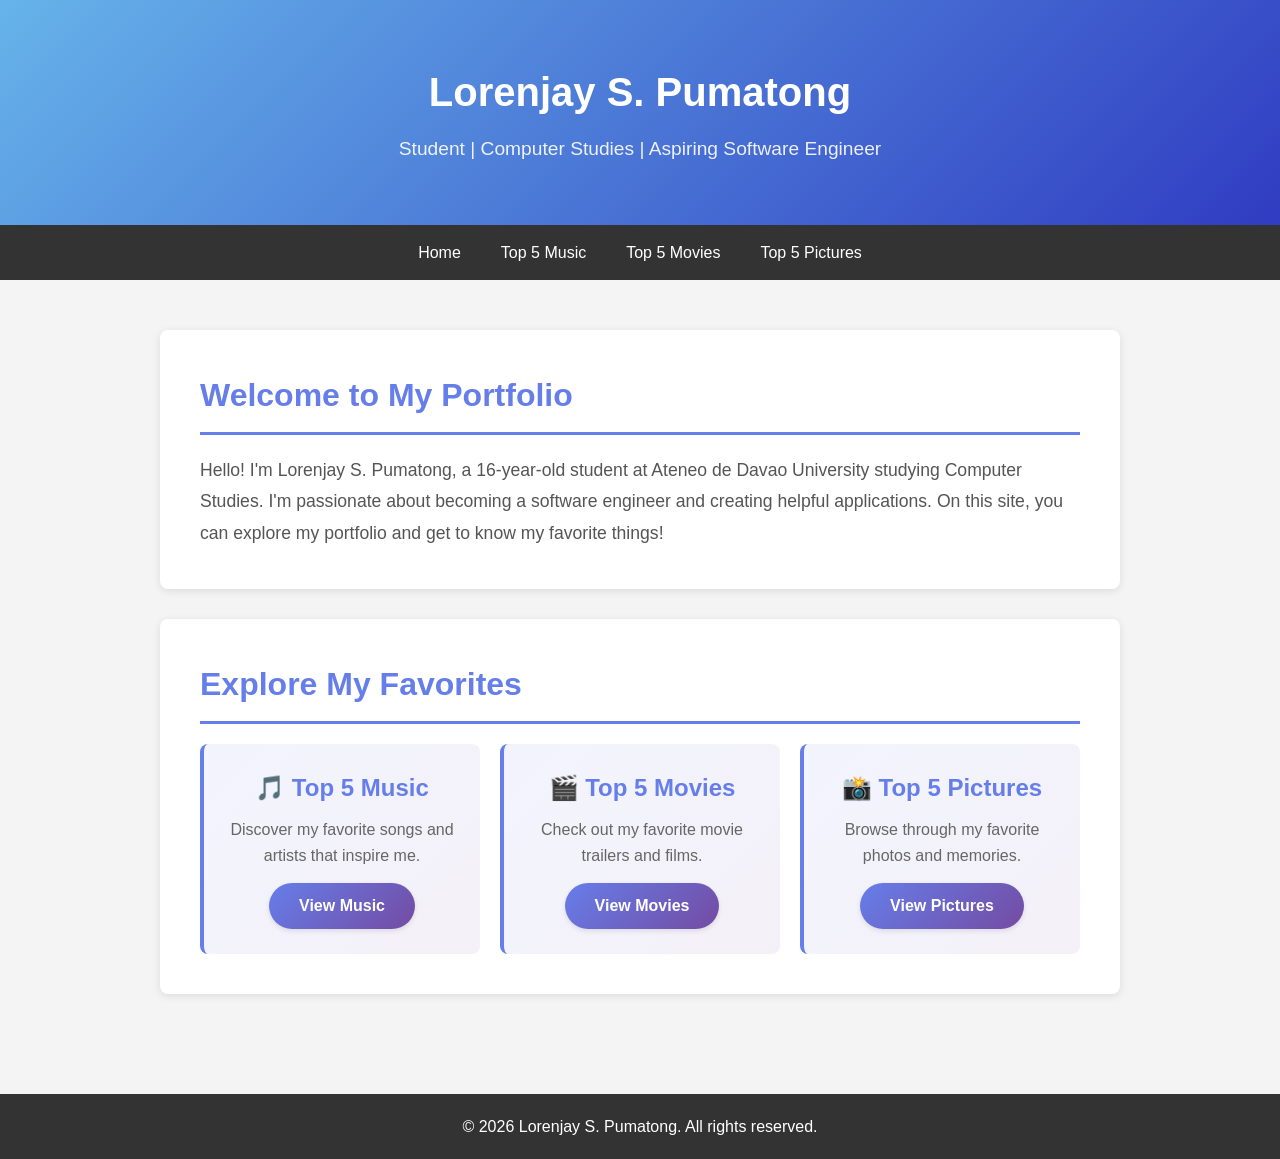
==== index.html/index.html @ e9f3fbf1 "Add files via upload" ====
<!DOCTYPE html>
<html lang="en">
<head>
    <meta charset="UTF-8">
    <meta name="viewport" content="width=device-width, initial-scale=1.0">
    <title>Lorenjay S. Pumatong - Portfolio</title>
    <link rel="stylesheet" href="style.css">
</head>
<body>
    <header>
        <h1>Lorenjay S. Pumatong</h1>
        <p>Student | Computer Studies | Aspiring Software Engineer</p>
    </header>

    <nav>
        <ul>
            <li><a href="index.html">Home</a></li>
            <li><a href="music.html">Top 5 Music</a></li>
            <li><a href="movies.html">Top 5 Movies</a></li>
            <li><a href="pictures.html">Top 5 Pictures</a></li>
        </ul>
    </nav>

    <div class="container">
        <section id="home">
            <h2>Welcome to My Portfolio</h2>
            <p class="about-text">
                Hello! I'm Lorenjay S. Pumatong, a 16-year-old student at Ateneo de Davao University studying Computer Studies. 
                I'm passionate about becoming a software engineer and creating helpful applications. 
                On this site, you can explore my portfolio and get to know my favorite things!
            </p>
        </section>

        <section id="quick-links">
            <h2>Explore My Favorites</h2>
            <div class="quick-links-grid">
                <div class="quick-link-card">
                    <h3>🎵 Top 5 Music</h3>
                    <p>Discover my favorite songs and artists that inspire me.</p>
                    <a href="music.html" class="btn">View Music</a>
                </div>
                <div class="quick-link-card">
                    <h3>🎬 Top 5 Movies</h3>
                    <p>Check out my favorite movie trailers and films.</p>
                    <a href="movies.html" class="btn">View Movies</a>
                </div>
                <div class="quick-link-card">
                    <h3>📸 Top 5 Pictures</h3>
                    <p>Browse through my favorite photos and memories.</p>
                    <a href="pictures.html" class="btn">View Pictures</a>
                </div>
            </div>
        </section>
    </div>

    <footer>
        <p>&copy; 2026 Lorenjay S. Pumatong. All rights reserved.</p>
    </footer>
</body>
</html>
---- index.html/style.css ----
* {
    margin: 0;
    padding: 0;
    box-sizing: border-box;
}

body {
    font-family: 'Segoe UI', Tahoma, Geneva, Verdana, sans-serif;
    line-height: 1.6;
    color: #333;
    background-color: #f4f4f4;
}

header {
    background: linear-gradient(135deg, #66b3ea 0%, #303cc2 100%);
    color: white;
    padding: 60px 20px;
    text-align: center;
    box-shadow: 0 2px 10px rgba(0, 0, 0, 0.1);
}

header h1 {
    font-size: 2.5em;
    margin-bottom: 10px;
}

header p {
    font-size: 1.2em;
    opacity: 0.9;
}

nav {
    background-color: #333;
    padding: 0;
    position: sticky;
    top: 0;
    z-index: 100;
}

nav ul {
    list-style: none;
    display: flex;
    justify-content: center;
    flex-wrap: wrap;
}

nav ul li {
    margin: 0;
}

nav ul li a {
    display: block;
    color: white;
    text-decoration: none;
    padding: 15px 20px;
    transition: background-color 0.3s;
}

nav ul li a:hover {
    background-color: #667eea;
}

.container {
    max-width: 1000px;
    margin: 0 auto;
    padding: 20px;
}

section {
    background: white;
    margin: 30px 0;
    padding: 40px;
    border-radius: 8px;
    box-shadow: 0 2px 8px rgba(0, 0, 0, 0.1);
}

section h2 {
    color: #667eea;
    font-size: 2em;
    margin-bottom: 20px;
    border-bottom: 3px solid #667eea;
    padding-bottom: 10px;
}

.about-text {
    font-size: 1.1em;
    line-height: 1.8;
    color: #555;
}

.quick-links-grid {
    display: grid;
    grid-template-columns: repeat(auto-fit, minmax(250px, 1fr));
    gap: 20px;
    margin-top: 20px;
}

.quick-link-card {
    background: linear-gradient(135deg, #667eea15 0%, #764ba215 100%);
    padding: 25px;
    border-radius: 8px;
    border-left: 4px solid #667eea;
    transition: transform 0.3s, box-shadow 0.3s;
    text-align: center;
}

.quick-link-card:hover {
    transform: translateY(-5px);
    box-shadow: 0 5px 15px rgba(0, 0, 0, 0.1);
}

.quick-link-card h3 {
    color: #667eea;
    margin-bottom: 10px;
    font-size: 1.5em;
}

.quick-link-card p {
    color: #666;
    margin-bottom: 15px;
}

.btn {
    display: inline-block;
    background: linear-gradient(135deg, #667eea 0%, #744ba2 100%);
    color: white;
    padding: 10px 30px;
    border-radius: 25px;
    text-decoration: none;
    transition: transform 0.3s, box-shadow 0.3s;
    font-weight: 600;
    box-shadow: 0 2px 5px rgba(0, 0, 0, 0.1);
}

.btn:hover {
    transform: scale(1.05);
    box-shadow: 0 4px 10px rgba(0, 0, 0, 0.2);
}

.favorites-grid {
    display: grid;
    grid-template-columns: repeat(auto-fit, minmax(250px, 1fr));
    gap: 20px;
    margin-top: 20px;
}

.favorite-card {
    background: white;
    padding: 20px;
    border-radius: 8px;
    border: 2px solid #667eea;
    transition: transform 0.3s, box-shadow 0.3s;
}

.favorite-card:hover {
    transform: translateY(-3px);
    box-shadow: 0 5px 15px rgba(102, 126, 234, 0.2);
}

.favorite-card h3 {
    color: #667eea;
    margin-bottom: 10px;
}

.favorite-card p {
    color: #666;
    margin: 8px 0;
}

.description {
    font-style: italic;
    color: #888;
    margin-top: 10px;
}

.picture-card {
    background: white;
    padding: 20px;
    border-radius: 8px;
    border: 2px solid #667eea;
    transition: transform 0.3s, box-shadow 0.3s;
}

.picture-card:hover {
    transform: translateY(-3px);
    box-shadow: 0 5px 15px rgba(102, 126, 234, 0.2);
}

.picture-card h3 {
    color: #667eea;
    margin-bottom: 10px;
}

.image-placeholder {
    background: linear-gradient(135deg, #667eea15 0%, #714ba215 100%);
    border: 2px dashed #667eea;
    border-radius: 8px;
    padding: 40px 20px;
    text-align: center;
    margin: 15px 0;
}

.image-placeholder p {
    color: #667eea;
    margin: 0;
}

.image-placeholder p:first-child {
    font-size: 2.5em;
    margin-bottom: 10px;
}

footer {
    background-color: #333;
    color: white;
    text-align: center;
    padding: 20px;
    margin-top: 50px;
}

footer p {
    margin: 0;
}

@media (max-width: 768px) {
    header h1 {
        font-size: 1.8em;
    }

    nav ul {
        flex-direction: column;
    }

    nav ul li a {
        padding: 10px 15px;
    }

    section {
        padding: 20px;
    }

    .quick-links-grid {
        grid-template-columns: 1fr;
    }

    .favorites-grid {
        grid-template-columns: 1fr;
    }
}
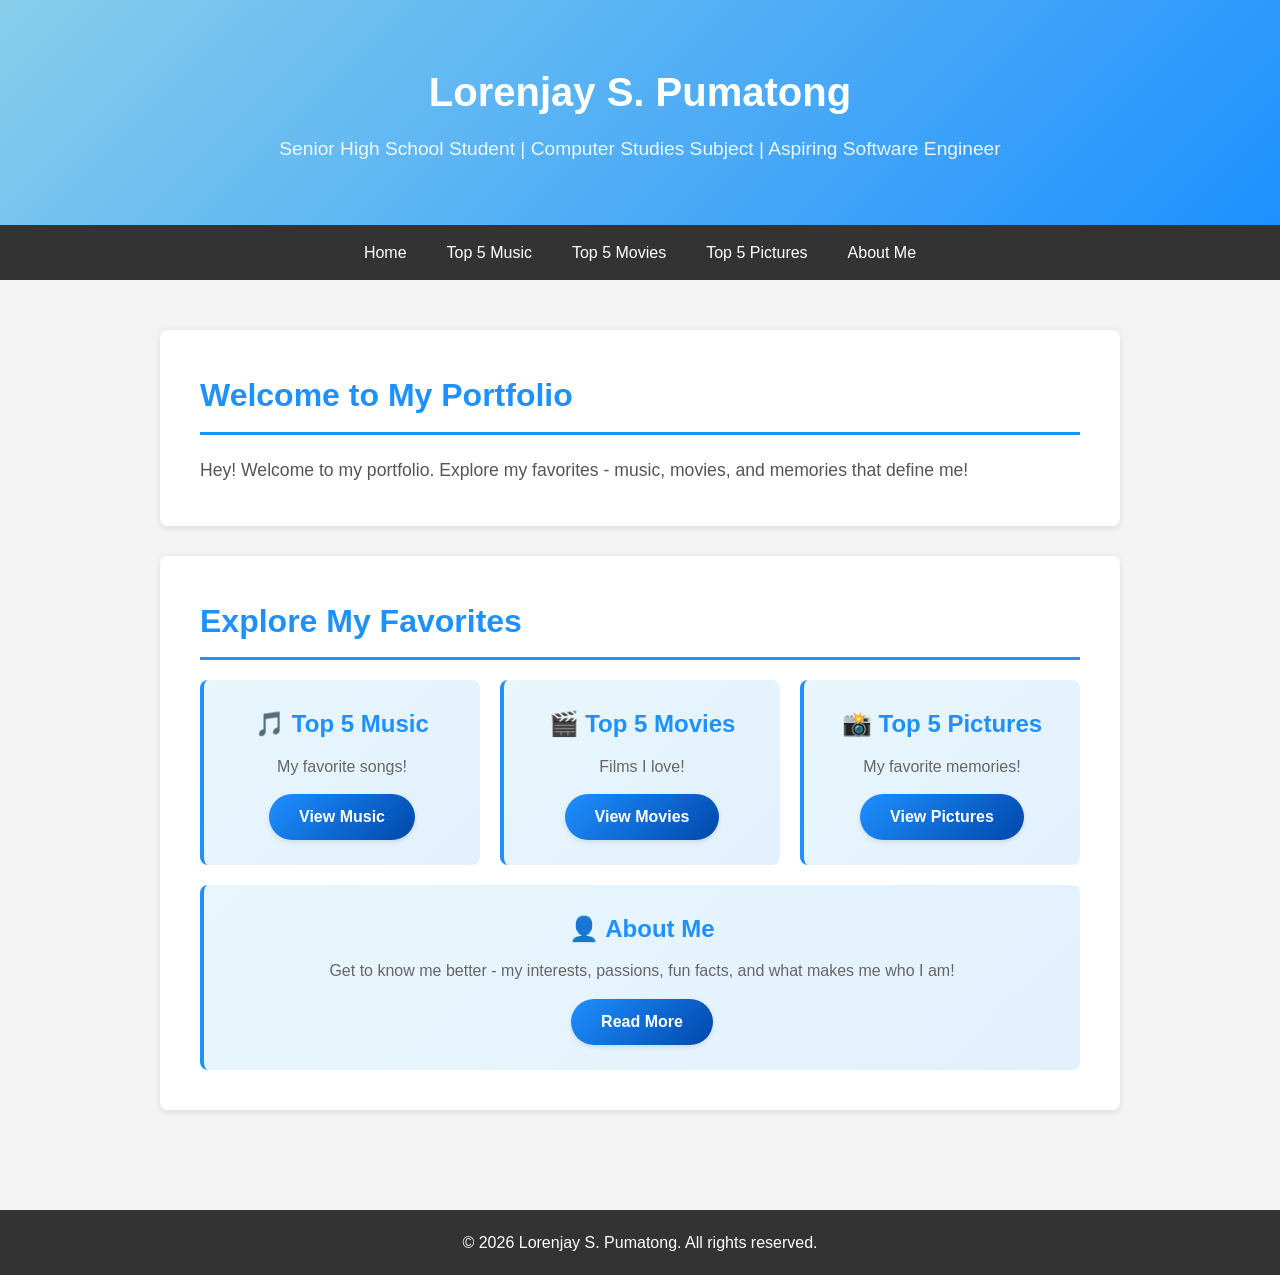
==== commit 8c7e171c: "Add files via upload" ====
--- a/index.html/index.html
+++ b/index.html/index.html
@@ -9,7 +9,7 @@
 <body>
     <header>
         <h1>Lorenjay S. Pumatong</h1>
-        <p>Student | Computer Studies | Aspiring Software Engineer</p>
+        <p>Senior High School Student | Computer Studies Subject | Aspiring Software Engineer</p>
     </header>
 
     <nav>
@@ -18,6 +18,7 @@
             <li><a href="music.html">Top 5 Music</a></li>
             <li><a href="movies.html">Top 5 Movies</a></li>
             <li><a href="pictures.html">Top 5 Pictures</a></li>
+            <li><a href="about.html">About Me</a></li>
         </ul>
     </nav>
 
@@ -25,9 +26,7 @@
         <section id="home">
             <h2>Welcome to My Portfolio</h2>
             <p class="about-text">
-                Hello! I'm Lorenjay S. Pumatong, a 16-year-old student at Ateneo de Davao University studying Computer Studies. 
-                I'm passionate about becoming a software engineer and creating helpful applications. 
-                On this site, you can explore my portfolio and get to know my favorite things!
+                Hey! Welcome to my portfolio. Explore my favorites - music, movies, and memories that define me!
             </p>
         </section>
 
@@ -36,18 +35,25 @@
             <div class="quick-links-grid">
                 <div class="quick-link-card">
                     <h3>🎵 Top 5 Music</h3>
-                    <p>Discover my favorite songs and artists that inspire me.</p>
+                    <p>My favorite songs!</p>
                     <a href="music.html" class="btn">View Music</a>
                 </div>
                 <div class="quick-link-card">
                     <h3>🎬 Top 5 Movies</h3>
-                    <p>Check out my favorite movie trailers and films.</p>
+                    <p>Films I love!</p>
                     <a href="movies.html" class="btn">View Movies</a>
                 </div>
                 <div class="quick-link-card">
                     <h3>📸 Top 5 Pictures</h3>
-                    <p>Browse through my favorite photos and memories.</p>
+                    <p>My favorite memories!</p>
                     <a href="pictures.html" class="btn">View Pictures</a>
+                </div>
+            </div>
+            <div class="about-me-card">
+                <div class="quick-link-card">
+                    <h3>👤 About Me</h3>
+                    <p>Get to know me better - my interests, passions, fun facts, and what makes me who I am!</p>
+                    <a href="about.html" class="btn">Read More</a>
                 </div>
             </div>
         </section>
--- a/index.html/style.css
+++ b/index.html/style.css
@@ -12,7 +12,7 @@
 }
 
 header {
-    background: linear-gradient(135deg, #66b3ea 0%, #303cc2 100%);
+    background: linear-gradient(135deg, #87CEEB 0%, #1E90FF 100%);
     color: white;
     padding: 60px 20px;
     text-align: center;
@@ -57,7 +57,7 @@
 }
 
 nav ul li a:hover {
-    background-color: #667eea;
+    background-color: #1E90FF;
 }
 
 .container {
@@ -75,10 +75,10 @@
 }
 
 section h2 {
-    color: #667eea;
+    color: #1E90FF;
     font-size: 2em;
     margin-bottom: 20px;
-    border-bottom: 3px solid #667eea;
+    border-bottom: 3px solid #1E90FF;
     padding-bottom: 10px;
 }
 
@@ -95,11 +95,18 @@
     margin-top: 20px;
 }
 
+.about-me-card {
+    display: grid;
+    grid-template-columns: 1fr;
+    gap: 20px;
+    margin-top: 20px;
+}
+
 .quick-link-card {
-    background: linear-gradient(135deg, #667eea15 0%, #764ba215 100%);
+    background: linear-gradient(135deg, #87CEEB30 0%, #1E90FF20 100%);
     padding: 25px;
     border-radius: 8px;
-    border-left: 4px solid #667eea;
+    border-left: 4px solid #1E90FF;
     transition: transform 0.3s, box-shadow 0.3s;
     text-align: center;
 }
@@ -110,7 +117,7 @@
 }
 
 .quick-link-card h3 {
-    color: #667eea;
+    color: #1E90FF;
     margin-bottom: 10px;
     font-size: 1.5em;
 }
@@ -122,7 +129,7 @@
 
 .btn {
     display: inline-block;
-    background: linear-gradient(135deg, #667eea 0%, #744ba2 100%);
+    background: linear-gradient(135deg, #1E90FF 0%, #0047AB 100%);
     color: white;
     padding: 10px 30px;
     border-radius: 25px;
@@ -148,17 +155,17 @@
     background: white;
     padding: 20px;
     border-radius: 8px;
-    border: 2px solid #667eea;
+    border: 2px solid #1E90FF;
     transition: transform 0.3s, box-shadow 0.3s;
 }
 
 .favorite-card:hover {
     transform: translateY(-3px);
-    box-shadow: 0 5px 15px rgba(102, 126, 234, 0.2);
+    box-shadow: 0 5px 15px rgba(30, 144, 255, 0.2);
 }
 
 .favorite-card h3 {
-    color: #667eea;
+    color: #1E90FF;
     margin-bottom: 10px;
 }
 
@@ -177,7 +184,7 @@
     background: white;
     padding: 20px;
     border-radius: 8px;
-    border: 2px solid #667eea;
+    border: 2px solid #1E90FF;
     transition: transform 0.3s, box-shadow 0.3s;
 }
 
@@ -187,13 +194,13 @@
 }
 
 .picture-card h3 {
-    color: #667eea;
+    color: #1E90FF;
     margin-bottom: 10px;
 }
 
 .image-placeholder {
-    background: linear-gradient(135deg, #667eea15 0%, #714ba215 100%);
-    border: 2px dashed #667eea;
+    background: linear-gradient(135deg, #87CEEB30 0%, #1E90FF20 100%);
+    border: 2px dashed #1E90FF;
     border-radius: 8px;
     padding: 40px 20px;
     text-align: center;
@@ -201,7 +208,7 @@
 }
 
 .image-placeholder p {
-    color: #667eea;
+    color: #1E90FF;
     margin: 0;
 }
 
@@ -222,6 +229,116 @@
     margin: 0;
 }
 
+.top5-intro {
+    list-style: none;
+    padding: 20px;
+    background: linear-gradient(135deg, #87CEEB30 0%, #1E90FF20 100%);
+    border-left: 4px solid #1E90FF;
+    border-radius: 8px;
+    margin: 20px 0;
+}
+
+.top5-intro li {
+    padding: 15px 0;
+    color: #555;
+    font-size: 1.05em;
+    line-height: 1.6;
+    border-bottom: 1px solid #ddd;
+}
+
+.top5-intro li:last-child {
+    border-bottom: none;
+}
+
+.link-inline {
+    color: #1E90FF;
+    text-decoration: none;
+    font-weight: 600;
+    transition: color 0.3s;
+}
+
+.link-inline:hover {
+    color: #0047AB;
+    text-decoration: underline;
+}
+
+.about-content {
+    line-height: 1.8;
+}
+
+.about-content h3 {
+    font-size: 1.3em;
+}
+
+.interests-list {
+    margin: 20px 0;
+}
+
+.interests-items {
+    list-style: none;
+    padding-left: 0;
+    margin-top: 15px;
+}
+
+.interests-items li {
+    padding: 12px 0 12px 30px;
+    position: relative;
+    color: #555;
+    font-size: 1.05em;
+}
+
+.interests-items li:before {
+    content: "▸";
+    position: absolute;
+    left: 0;
+    color: #1E90FF;
+    font-weight: bold;
+    font-size: 1.2em;
+}
+
+.fun-facts-grid {
+    display: grid;
+    grid-template-columns: repeat(auto-fit, minmax(200px, 1fr));
+    gap: 20px;
+    margin-top: 20px;
+}
+
+.fun-fact-card {
+    background: white;
+    padding: 20px;
+    border-radius: 8px;
+    border-left: 4px solid #1E90FF;
+    box-shadow: 0 2px 8px rgba(0, 0, 0, 0.1);
+    transition: transform 0.3s, box-shadow 0.3s;
+    text-align: center;
+}
+
+.fun-fact-card:hover {
+    transform: translateY(-3px);
+    box-shadow: 0 5px 15px rgba(30, 144, 255, 0.2);
+}
+
+.fun-fact-card p {
+    color: #555;
+    font-size: 1.05em;
+    margin: 0;
+}
+
+.picture-image {
+    width: 100%;
+    height: 250px;
+    object-fit: cover;
+    border-radius: 8px;
+    margin: 15px 0;
+    box-shadow: 0 3px 8px rgba(0, 0, 0, 0.15);
+    transition: transform 0.3s, box-shadow 0.3s;
+}
+
+.picture-card:hover .picture-image {
+    transform: scale(1.05);
+    box-shadow: 0 5px 15px rgba(30, 144, 255, 0.2);
+}
+
 @media (max-width: 768px) {
     header h1 {
         font-size: 1.8em;
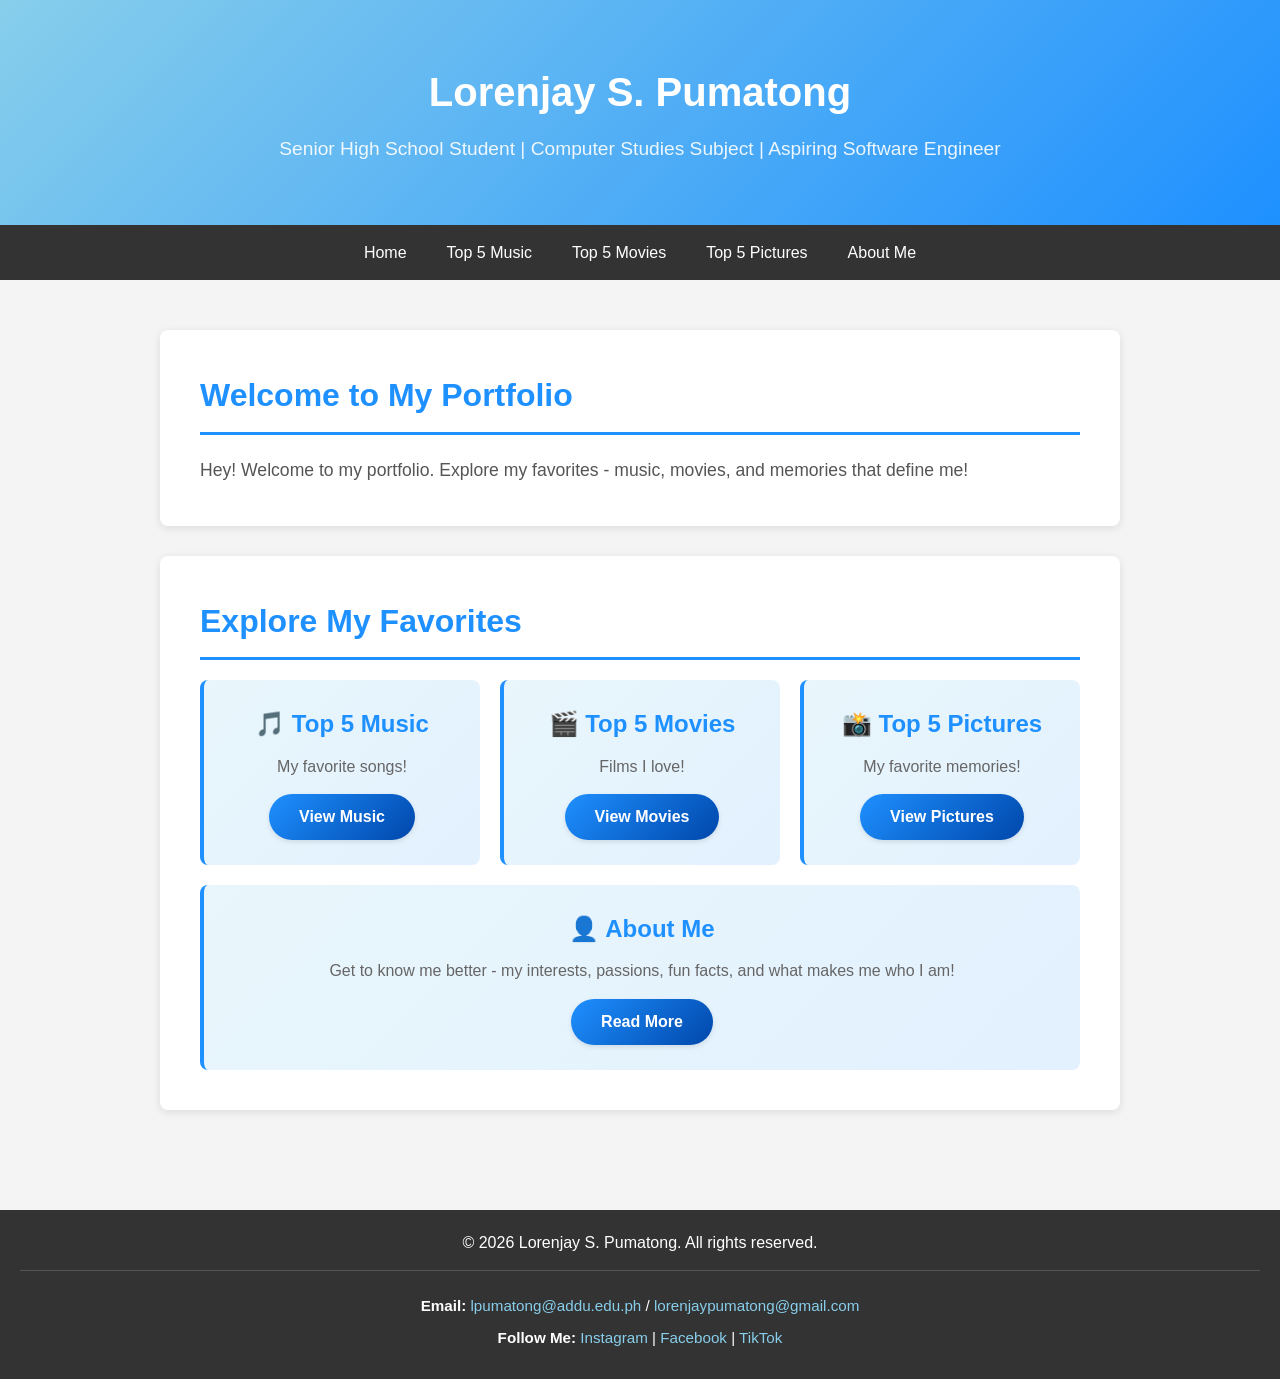
==== commit 1c632785: "Add files via upload" ====
--- a/index.html/index.html
+++ b/index.html/index.html
@@ -61,6 +61,14 @@
 
     <footer>
         <p>&copy; 2026 Lorenjay S. Pumatong. All rights reserved.</p>
+        <div class="contact-info">
+            <p><strong>Email:</strong> <a href="mailto:lpumatong@addu.edu.ph">lpumatong@addu.edu.ph</a> / <a href="mailto:lorenjaypumatong@gmail.com">lorenjaypumatong@gmail.com</a></p>
+            <p><strong>Follow Me:</strong> 
+                <a href="https://instagram.com/_jay2_20" target="_blank">Instagram</a> | 
+                <a href="https://facebook.com/Loren Jay" target="_blank">Facebook</a> | 
+                <a href="https://tiktok.com/@lorenjay00" target="_blank">TikTok</a>
+            </p>
+        </div>
     </footer>
 </body>
 </html>
--- a/index.html/style.css
+++ b/index.html/style.css
@@ -229,6 +229,28 @@
     margin: 0;
 }
 
+.contact-info {
+    margin-top: 15px;
+    padding-top: 15px;
+    border-top: 1px solid #555;
+}
+
+.contact-info p {
+    margin: 8px 0;
+    font-size: 0.95em;
+}
+
+.contact-info a {
+    color: #87CEEB;
+    text-decoration: none;
+    transition: color 0.3s;
+}
+
+.contact-info a:hover {
+    color: #1E90FF;
+    text-decoration: underline;
+}
+
 .top5-intro {
     list-style: none;
     padding: 20px;
@@ -334,6 +356,24 @@
     transition: transform 0.3s, box-shadow 0.3s;
 }
 
+.movie-poster {
+    width: auto;
+    max-width: 100%;
+    max-height: 280px;
+    height: auto;
+    border-radius: 8px;
+    margin: 15px auto;
+    box-shadow: 0 3px 8px rgba(0, 0, 0, 0.15);
+    transition: transform 0.3s, box-shadow 0.3s;
+    display: block;
+    object-fit: scale-down;
+}
+
+.music-video {
+    border-radius: 8px;
+    margin: 15px 0;
+}
+
 .picture-card:hover .picture-image {
     transform: scale(1.05);
     box-shadow: 0 5px 15px rgba(30, 144, 255, 0.2);
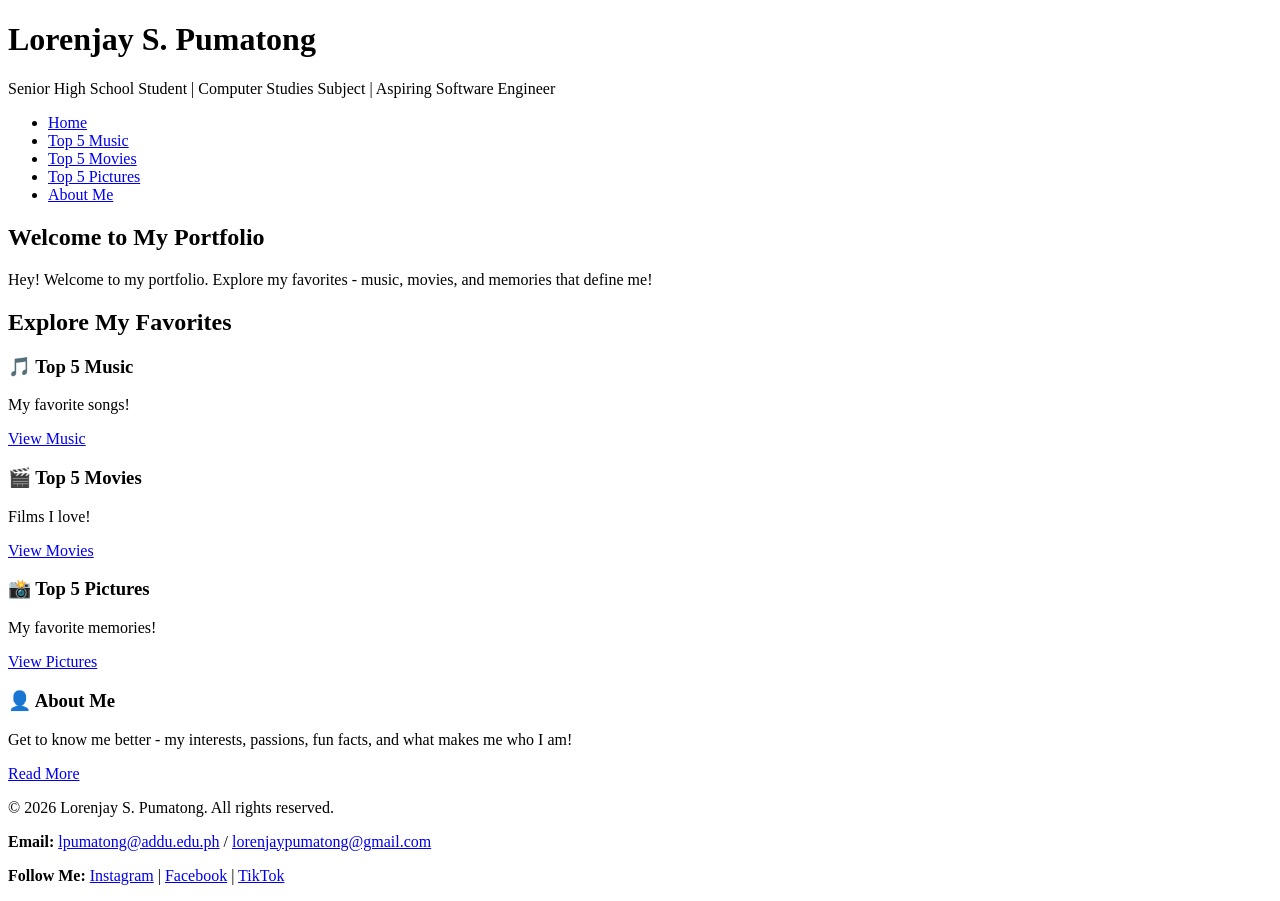
==== commit 7f90fcf2: "Add files via upload" ====
--- a/index.html/index.html
+++ b/index.html/index.html
@@ -4,7 +4,6 @@
     <meta charset="UTF-8">
     <meta name="viewport" content="width=device-width, initial-scale=1.0">
     <title>Lorenjay S. Pumatong - Portfolio</title>
-    <link rel="stylesheet" href="style.css">
 </head>
 <body>
     <header>
@@ -22,53 +21,47 @@
         </ul>
     </nav>
 
-    <div class="container">
-        <section id="home">
-            <h2>Welcome to My Portfolio</h2>
-            <p class="about-text">
-                Hey! Welcome to my portfolio. Explore my favorites - music, movies, and memories that define me!
-            </p>
-        </section>
+    <section id="home">
+        <h2>Welcome to My Portfolio</h2>
+        <p>Hey! Welcome to my portfolio. Explore my favorites - music, movies, and memories that define me!</p>
+    </section>
 
-        <section id="quick-links">
-            <h2>Explore My Favorites</h2>
-            <div class="quick-links-grid">
-                <div class="quick-link-card">
-                    <h3>🎵 Top 5 Music</h3>
-                    <p>My favorite songs!</p>
-                    <a href="music.html" class="btn">View Music</a>
-                </div>
-                <div class="quick-link-card">
-                    <h3>🎬 Top 5 Movies</h3>
-                    <p>Films I love!</p>
-                    <a href="movies.html" class="btn">View Movies</a>
-                </div>
-                <div class="quick-link-card">
-                    <h3>📸 Top 5 Pictures</h3>
-                    <p>My favorite memories!</p>
-                    <a href="pictures.html" class="btn">View Pictures</a>
-                </div>
-            </div>
-            <div class="about-me-card">
-                <div class="quick-link-card">
-                    <h3>👤 About Me</h3>
-                    <p>Get to know me better - my interests, passions, fun facts, and what makes me who I am!</p>
-                    <a href="about.html" class="btn">Read More</a>
-                </div>
-            </div>
-        </section>
-    </div>
+    <section id="quick-links">
+        <h2>Explore My Favorites</h2>
+        
+        <div>
+            <h3>🎵 Top 5 Music</h3>
+            <p>My favorite songs!</p>
+            <a href="music.html">View Music</a>
+        </div>
+
+        <div>
+            <h3>🎬 Top 5 Movies</h3>
+            <p>Films I love!</p>
+            <a href="movies.html">View Movies</a>
+        </div>
+
+        <div>
+            <h3>📸 Top 5 Pictures</h3>
+            <p>My favorite memories!</p>
+            <a href="pictures.html">View Pictures</a>
+        </div>
+
+        <div>
+            <h3>👤 About Me</h3>
+            <p>Get to know me better - my interests, passions, fun facts, and what makes me who I am!</p>
+            <a href="about.html">Read More</a>
+        </div>
+    </section>
 
     <footer>
         <p>&copy; 2026 Lorenjay S. Pumatong. All rights reserved.</p>
-        <div class="contact-info">
-            <p><strong>Email:</strong> <a href="mailto:lpumatong@addu.edu.ph">lpumatong@addu.edu.ph</a> / <a href="mailto:lorenjaypumatong@gmail.com">lorenjaypumatong@gmail.com</a></p>
-            <p><strong>Follow Me:</strong> 
-                <a href="https://instagram.com/_jay2_20" target="_blank">Instagram</a> | 
-                <a href="https://facebook.com/Loren Jay" target="_blank">Facebook</a> | 
-                <a href="https://tiktok.com/@lorenjay00" target="_blank">TikTok</a>
-            </p>
-        </div>
+        <p><strong>Email:</strong> <a href="mailto:lpumatong@addu.edu.ph">lpumatong@addu.edu.ph</a> / <a href="mailto:lorenjaypumatong@gmail.com">lorenjaypumatong@gmail.com</a></p>
+        <p><strong>Follow Me:</strong> 
+            <a href="https://instagram.com/_jay2_20" target="_blank">Instagram</a> | 
+            <a href="https://facebook.com/Loren Jay" target="_blank">Facebook</a> | 
+            <a href="https://tiktok.com/@lorenjay00" target="_blank">TikTok</a>
+        </p>
     </footer>
 </body>
 </html>
